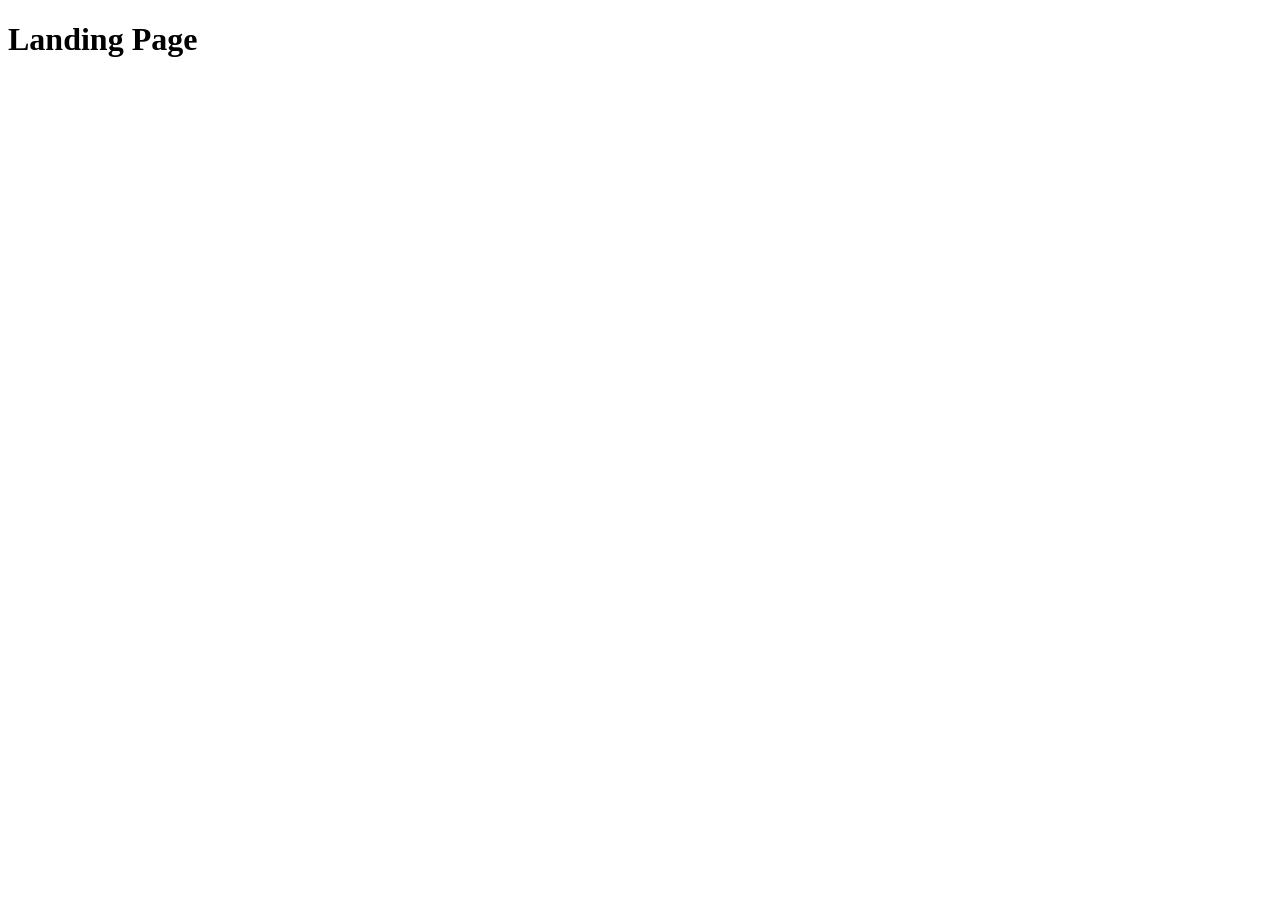
==== src/index.html @ 3407a26c "Initial commit" ====
<!DOCTYPE html>
<html lang="en">
  <head>
    <meta charset="UTF-8">
    <meta name="viewport" content="width=device-width, initial-scale=1.0">
    <title>Miami</title>
    <link rel="stylesheet" href="./styles/main.scss">
    <script src="scripts/main.js" defer></script>
  </head>
  <body>
    <h1>Landing Page</h1>
  </body>
</html>
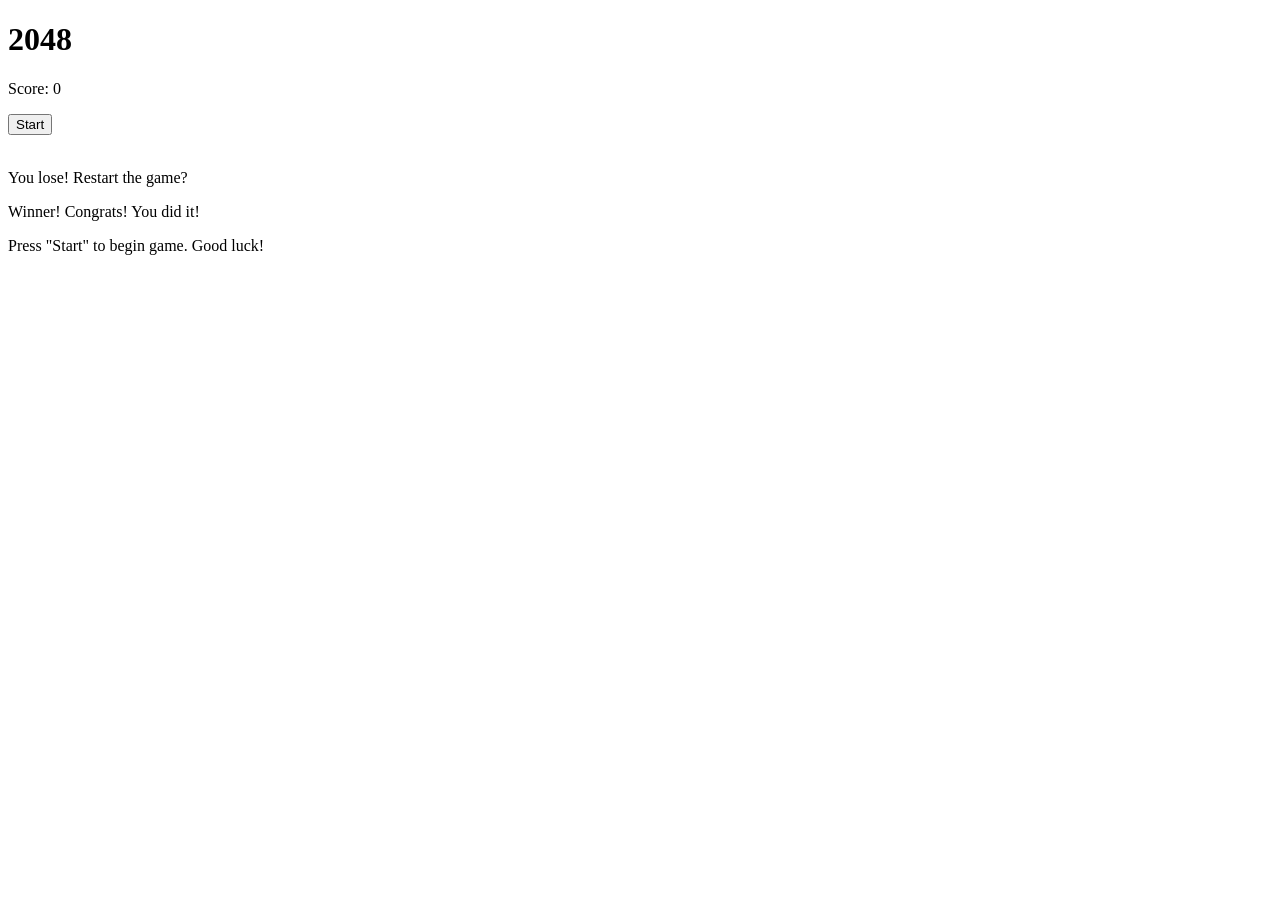
==== commit 8fbb9330: "feature: made 2048 game" ====
--- a/src/index.html
+++ b/src/index.html
@@ -3,11 +3,61 @@
   <head>
     <meta charset="UTF-8">
     <meta name="viewport" content="width=device-width, initial-scale=1.0">
-    <title>Miami</title>
+    <title>2048</title>
     <link rel="stylesheet" href="./styles/main.scss">
-    <script src="scripts/main.js" defer></script>
   </head>
   <body>
-    <h1>Landing Page</h1>
+    <div class="container">
+      <div class="game-header">
+        <h1>2048</h1>
+        <div class="controls">
+          <p class="info">
+            Score: <span class="game-score">0</span>
+          </p>
+          <button class="button start">Start</button>
+        </div>
+      </div>
+
+      <table class="game-field">
+        <tbody>
+          <tr class="field-row" id="0">
+            <td class="field-cell"></td>
+            <td class="field-cell"></td>
+            <td class="field-cell"></td>
+            <td class="field-cell"></td>
+          </tr>
+
+          <tr class="field-row" id="1">
+            <td class="field-cell"></td>
+            <td class="field-cell"></td>
+            <td class="field-cell"></td>
+            <td class="field-cell"></td>
+          </tr>
+
+
+          <tr class="field-row" id="2">
+            <td class="field-cell"></td>
+            <td class="field-cell"></td>
+            <td class="field-cell"></td>
+            <td class="field-cell"></td>
+          </tr>
+
+
+          <tr class="field-row" id="3">
+            <td class="field-cell"></td>
+            <td class="field-cell"></td>
+            <td class="field-cell"></td>
+            <td class="field-cell"></td>
+          </tr>
+        </tbody>
+      </table>
+
+      <div class="message-container">
+        <p class="message message-lose hidden">You lose! Restart the game?</p>
+        <p class="message message-win hidden">Winner! Congrats! You did it!</p>
+        <p class="message message-start">Press "Start" to begin game. Good luck!</p>
+      </div>
+    </div>
+    <script type="text/javascript" src="scripts/main.js"></script>
   </body>
 </html>
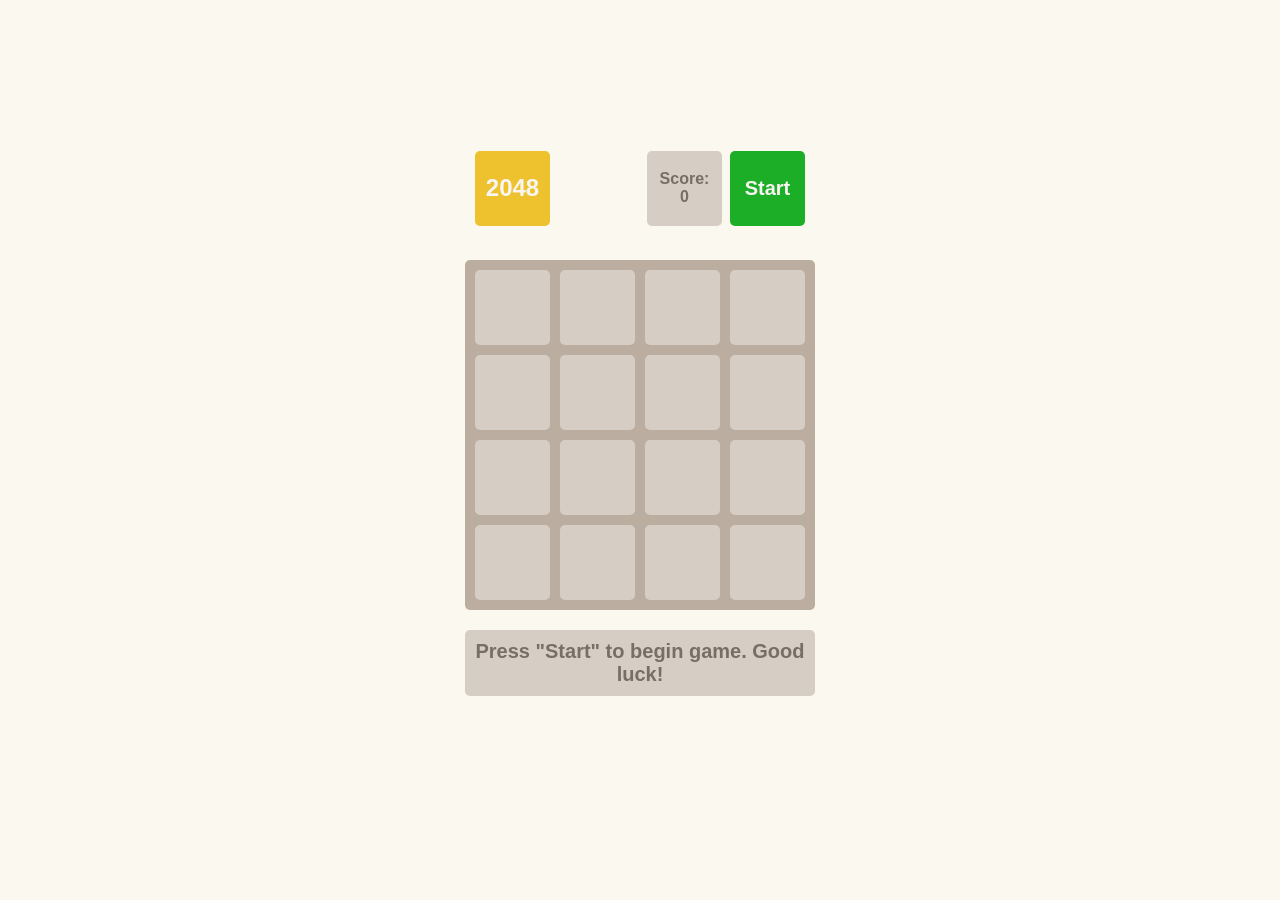
==== commit 83bdb44d: "fix: revise landing and update styles" ====
--- a/src/index.html
+++ b/src/index.html
@@ -1,19 +1,17 @@
-<!DOCTYPE html>
+<!doctype html>
 <html lang="en">
   <head>
-    <meta charset="UTF-8">
-    <meta name="viewport" content="width=device-width, initial-scale=1.0">
+    <meta charset="UTF-8" />
+    <meta name="viewport" content="width=device-width, initial-scale=1.0" />
     <title>2048</title>
-    <link rel="stylesheet" href="./styles/main.scss">
+    <link rel="stylesheet" href="./styles/main.css" />
   </head>
   <body>
     <div class="container">
       <div class="game-header">
         <h1>2048</h1>
         <div class="controls">
-          <p class="info">
-            Score: <span class="game-score">0</span>
-          </p>
+          <p class="info">Score: <span class="game-score">0</span></p>
           <button class="button start">Start</button>
         </div>
       </div>
@@ -34,14 +32,12 @@
             <td class="field-cell"></td>
           </tr>
 
-
           <tr class="field-row" id="2">
             <td class="field-cell"></td>
             <td class="field-cell"></td>
             <td class="field-cell"></td>
             <td class="field-cell"></td>
           </tr>
-
 
           <tr class="field-row" id="3">
             <td class="field-cell"></td>
@@ -55,9 +51,11 @@
       <div class="message-container">
         <p class="message message-lose hidden">You lose! Restart the game?</p>
         <p class="message message-win hidden">Winner! Congrats! You did it!</p>
-        <p class="message message-start">Press "Start" to begin game. Good luck!</p>
+        <p class="message message-start">
+          Press "Start" to begin game. Good luck!
+        </p>
       </div>
     </div>
-    <script type="text/javascript" src="scripts/main.js"></script>
+    <script type="text/javascript" src="./scripts/main.js"></script>
   </body>
 </html>
--- a/src/styles/main.css
+++ b/src/styles/main.css
@@ -0,0 +1,205 @@
+body {
+  margin: 0;
+  display: flex;
+  align-items: center;
+  justify-content: center;
+  min-height: 100vh;
+  background: #fbf8ef;
+  font-family: sans-serif;
+  font-size: 24px;
+  font-weight: 900;
+}
+
+.container {
+  display: flex;
+  flex-direction: column;
+  align-items: center;
+  width: 350px;
+}
+
+.game-field {
+  background: #bbada0;
+  border-spacing: 10px;
+  border-radius: 5px;
+}
+
+.field-cell {
+  background: #d6cdc4;
+  width: 75px;
+  height: 75px;
+  border-radius: 5px;
+  color: #776e65;
+  box-sizing: border-box;
+  text-align: center;
+  vertical-align: middle;
+  user-select: none;
+}
+
+.field-cell--2 {
+  background: #eee4da;
+}
+
+.field-cell--4 {
+  background: #ede0c8;
+  animation: 0.3s ease alternate appear;
+}
+
+.field-cell--8 {
+  background: #f2b179;
+  color: #f9f6f2;
+  animation: 0.3s ease alternate appear;
+}
+
+.field-cell--16 {
+  background: #f59563;
+  color: #f9f6f2;
+  animation: 0.3s ease alternate appear;
+}
+
+.field-cell--32 {
+  background: #f67c5f;
+  color: #f9f6f2;
+  animation: 0.3s ease alternate appear;
+}
+
+.field-cell--64 {
+  background: #f65e3b;
+  color: #f9f6f2;
+  animation: 0.3s ease alternate appear;
+}
+
+.field-cell--128 {
+  background: #edcf72;
+  color: #f9f6f2;
+  animation: 0.3s ease alternate appear;
+}
+
+.field-cell--256 {
+  background: #edcc61;
+  color: #f9f6f2;
+  animation: 0.3s ease alternate appear;
+}
+
+.field-cell--512 {
+  background: #edc850;
+  color: #f9f6f2;
+  animation: 0.3s ease alternate appear;
+}
+
+.field-cell--1024 {
+  background: #edc53f;
+  color: #f9f6f2;
+  animation: 0.3s ease alternate appear;
+}
+
+.field-cell--2048 {
+  background: #edc22e;
+  color: #f9f6f2;
+  animation: 0.3s ease alternate appear;
+}
+
+.game-header {
+  display: flex;
+  width: 100%;
+  justify-content: space-between;
+  margin-bottom: 24px;
+  padding: 10px;
+  box-sizing: border-box;
+}
+
+h1 {
+  background: #edc22e;
+  color: #f9f6f2;
+  width: 75px;
+  height: 75px;
+  font-size: 24px;
+  border-radius: 5px;
+  display: flex;
+  align-items: center;
+  justify-content: center;
+  box-sizing: border-box;
+  margin: 0;
+}
+
+.info {
+  display: flex;
+  flex-direction: column;
+  align-items: center;
+  justify-content: center;
+  background: #d6cdc4;
+  width: 75px;
+  height: 75px;
+  border-radius: 5px;
+  color: #776e65;
+  box-sizing: border-box;
+  font-size: 16px;
+  margin: 0 8px 0 0;
+}
+
+.controls {
+  display: flex;
+}
+
+.button {
+  border: none;
+  border-radius: 5px;
+  cursor: pointer;
+  color: #f9f6f2;
+  font-family: sans-serif;
+  font-weight: 700;
+  font-size: 16px;
+  width: 75px;
+  height: 75px;
+  transition: 0.25s ease background;
+}
+
+.start {
+  background: #1dae28;
+  font-size: 20px;
+}
+
+.start:hover {
+  background: #179921;
+}
+
+.restart {
+  background: #f1b2b2;
+}
+
+.restart:hover {
+  background: #f87474;
+}
+
+.message-container {
+  width: 100%;
+  height: 150px;
+}
+
+.message {
+  box-sizing: border-box;
+  width: 100%;
+  background: #d6cdc4;
+  color: #776e65;
+  padding: 10px;
+  text-align: center;
+  border-radius: 5px;
+  font-size: 20px;
+}
+
+.message-win {
+  background: #edc22e;
+  color: #f9f6f2;
+}
+
+.hidden {
+  display: none;
+}
+
+@keyframes appear {
+  from {
+    transform: scale(0.2);
+  }
+  to {
+    transform: scale(1);
+  }
+}
